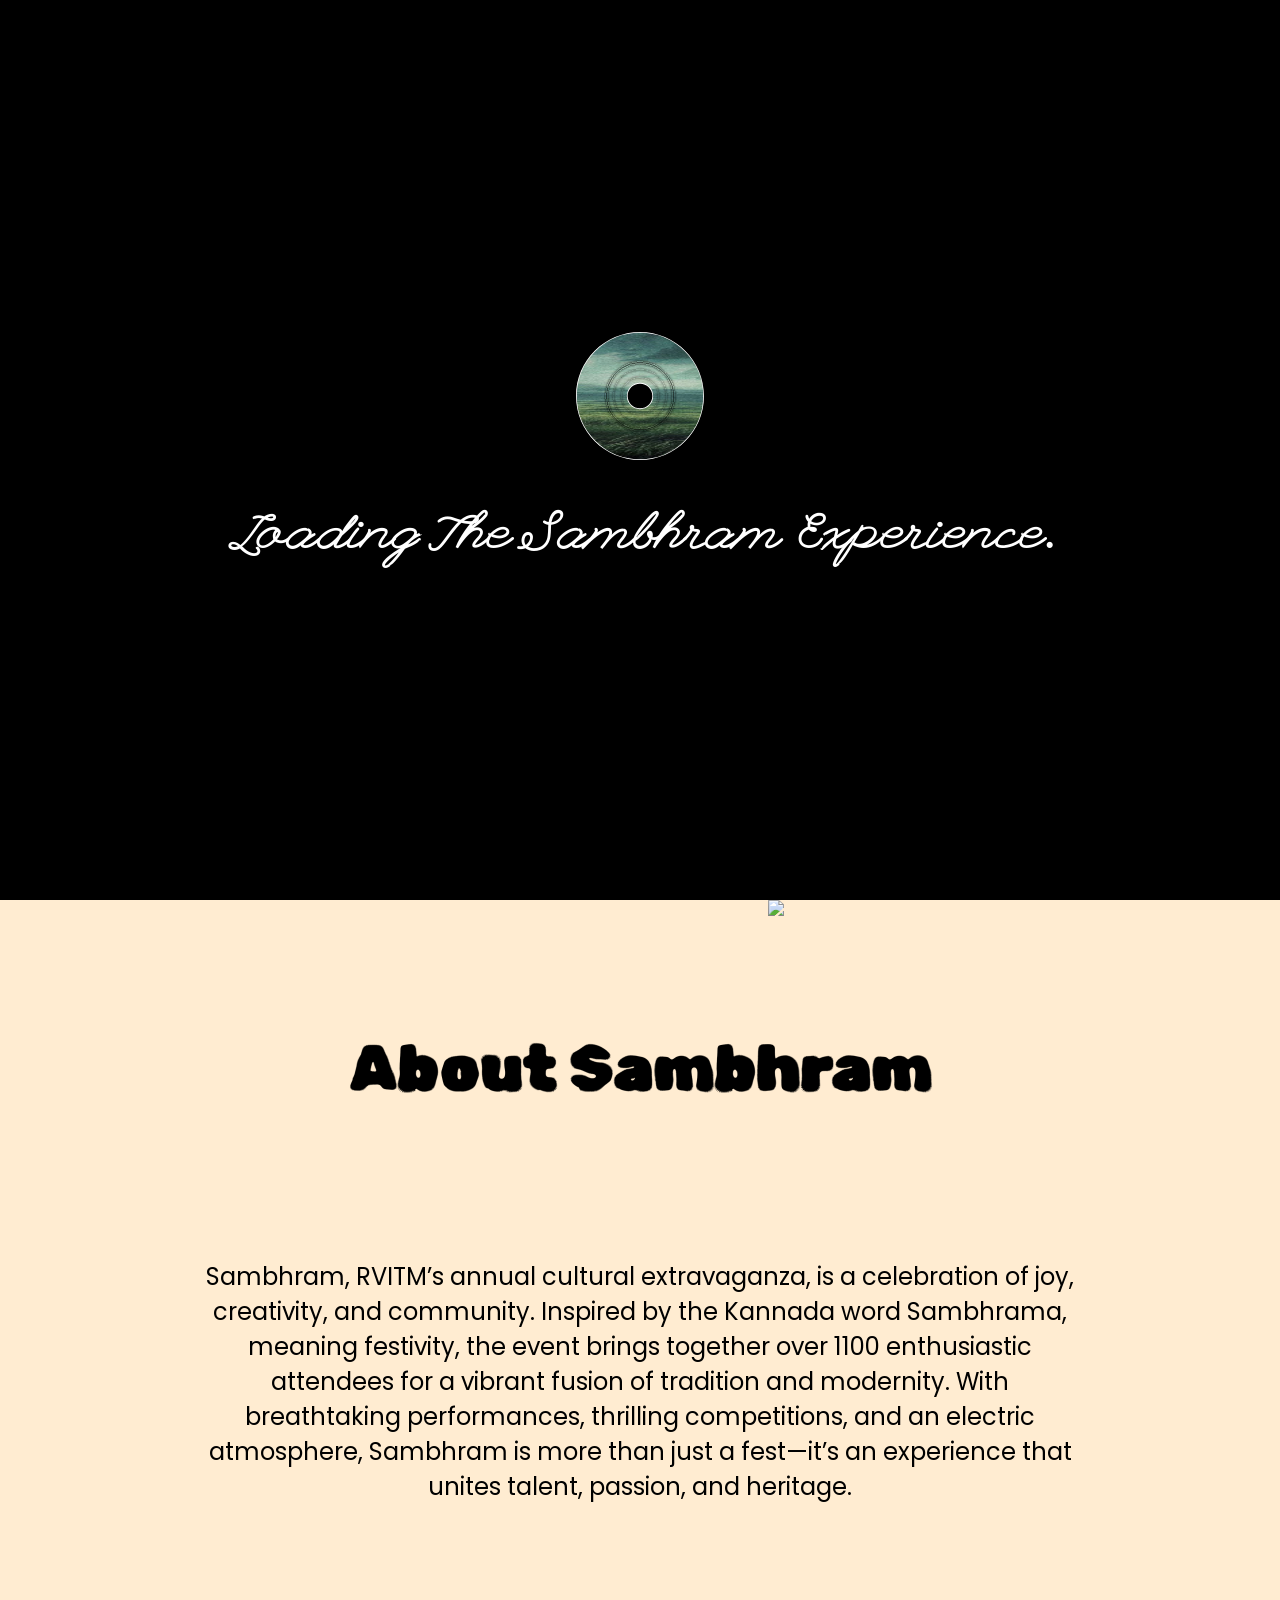
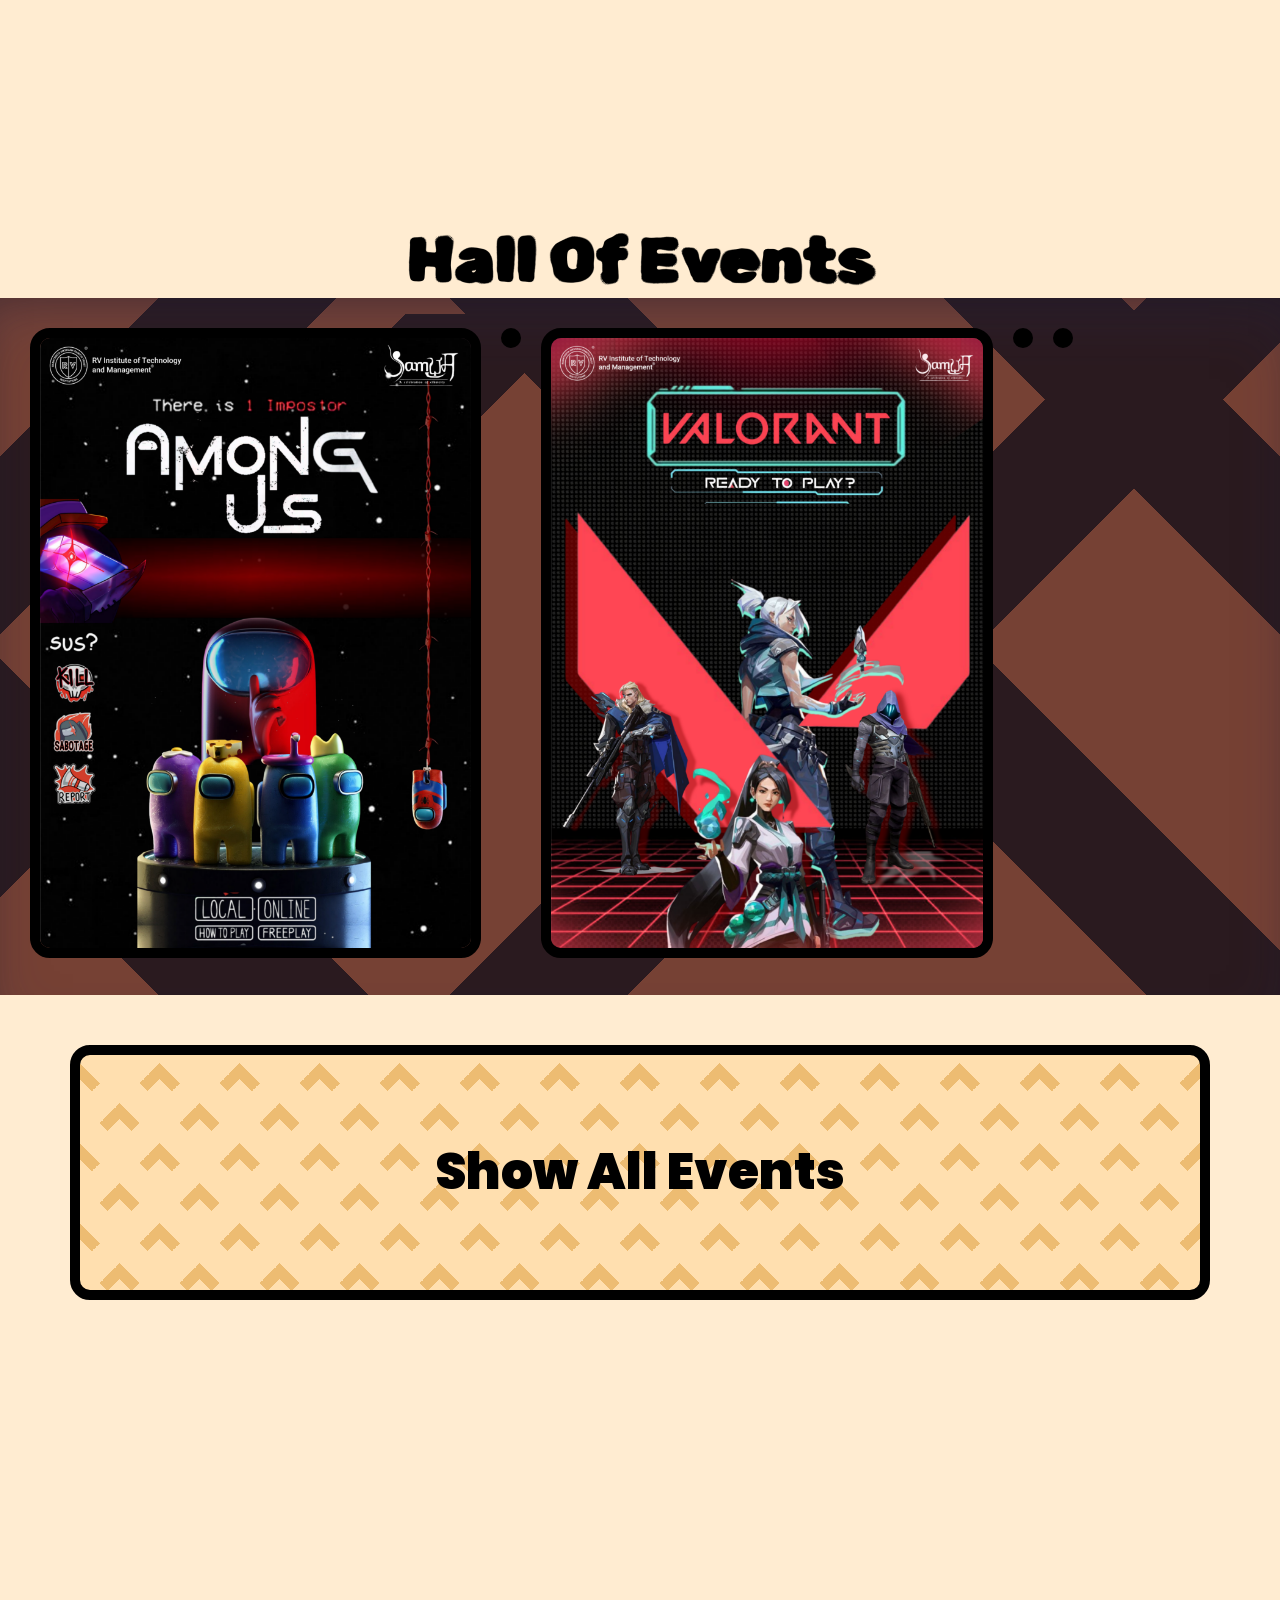
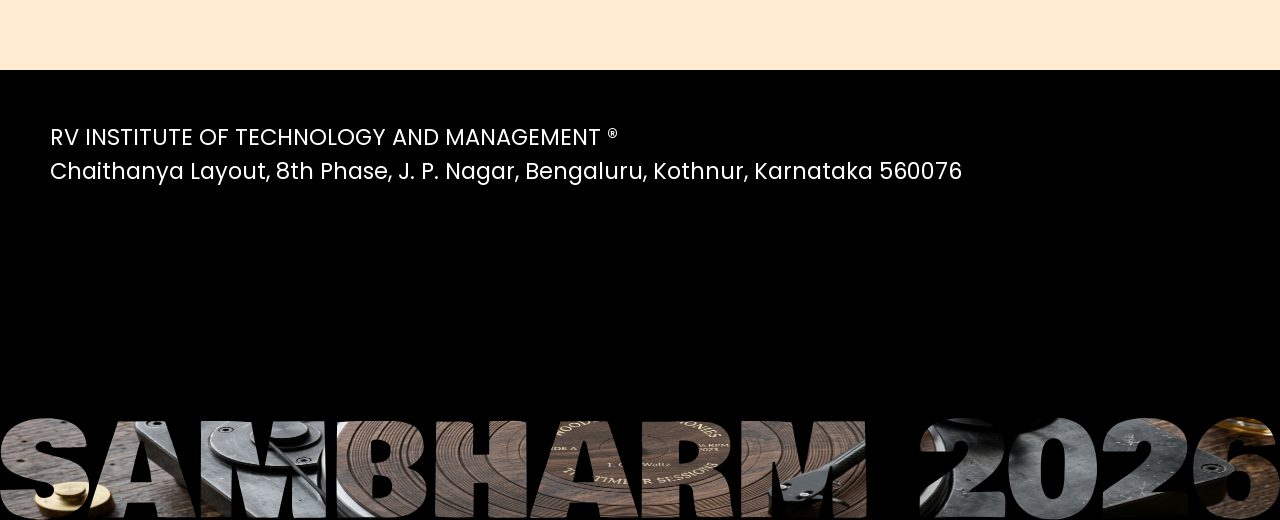
==== index.html @ 16667d4e "events redirect" ====
<!DOCTYPE html>
<html lang="en">

<head>
    <meta charset="UTF-8">
    <meta name="viewport" content="width=device-width, initial-scale=1.0">
    <title>Sambhram2026</title>

    <link rel="stylesheet" href="style.css">
</head>

<body>
    <div class="load" id="load">
        <img src="./img/disk.svg" class="loadimg">
        <h3>Loading The Sambhram Experience.</h3>
    </div>


    <menu class="menu-btn" id="menu">Menu</menu>

    <header>
        <div class="logo"><img src="img/rvlogo.avif" alt=""><img  class="sam" src="img/samlogo.avif" alt=""></div>
        <nav>
            <ul>
                <li class="active">Home</li>
                <li><a href="./events.html">  Events </a></li>
                <li><a href="./contact.html"> Contact Us </a></li>
            </ul>
        </nav>
    </header>
    <div class="banner">
        <div id="bg_city"></div>
        <div class="content">
            <div class="item">
                <div>
                    <p>Annual Cultural Fest - 23rd and 24th April</p>
                    <p>RV INSTITUTE OF TECHNOLOGY AND MANAGEMENT ®</p>
                </div>
            </div>
        </div>
    </div>

    <div class="bob" id="bob">
       Step into Roots and Rhythm, where the soil beneath our feet meets the soul in our stride. This isn’t just a theme, it’s a homecoming to the sounds that define us. Experience a raw, unplugged journey from the deep-seated traditions of our ancestors to the vibrant, modern beats that keep us moving today.
    </div>

    <main>
        <div class="friend">
            <div class="me abt">
                <h1>About Sambhram</h1><br>
                <p>
                    Sambhram, RVITM’s annual cultural extravaganza, 
                    is a celebration of joy, creativity, and community. 
                    Inspired by the Kannada word Sambhrama, meaning festivity, 
                    the event brings together over 1100 enthusiastic attendees 
                    for a vibrant fusion of tradition and modernity. 
                    With breathtaking performances, thrilling competitions, 
                    and an electric atmosphere, Sambhram is more than just a 
                    fest—it’s an experience that unites talent, passion, and heritage.
                </p>
            </div>


            <img src="./img/top(1).png" class="treebark"></img>

            <div class="events me" >
                <h1 id="events">Hall Of Events</h1>
                    <div class="events-grid" id="scroll-lock-event">
                        <a href="./events.html?action=amon" style="color: black;"><img src="./img/amongus.png" alt=""></a>
                        <a href="./events.html?action=squ" style="color: black;"><img src="./img/squidgames.png" alt=""></a>
                        <a href="./events.html?action=valo" style="color: black;"><img src="./img/valo.png" alt=""></a>
                        <a href="./events.html?action=roast" style="color: black;"><img src="./img/rapbat.png" alt=""></a>
                        <a href="./events.html?action=mid" style="color: black;"><img src="./img/midver.png" alt=""></a>
                    </div>
                <a href="./events.html" style="color: black;"><div class="view-all">Show All Events</div></a>
            </div>
            
            <!-- <div class="spons">
                <h1 id="spons">Our Sponsors</h1>
                <br>
                <ul>
                    <li><img src="img/1.png" alt=""></li>
                    <li><img src="img/2.png" alt=""></li>
                    <li><img src="img/3.png" alt=""></li>
                    <li><img src="img/4.png" alt=""></li>
                    <li><img src="img/5.png" alt=""></li>
                    <li><img src="img/6.png" alt=""></li>
                    <li><img src="img/7.png" alt=""></li>
                    <li><img src="img/8.png" alt=""></li>
                    <li><img src="img/9.png" alt=""></li>
                    <li><img src="img/10.png" alt=""></li>
                </ul>
            </div> -->

        </div>
    </main>

    <footer>
        <div class="foot">
            <p>
                RV INSTITUTE OF TECHNOLOGY AND MANAGEMENT ®<br>
                Chaithanya Layout, 8th Phase, J. P. Nagar, Bengaluru, Kothnur, Karnataka 560076
            </p>
        </div>
        <img src="./img/load.svg"></img>
    </footer>
    
</body>

<script src="./gsap-public/minified/gsap.min.js"></script>
<script src="./gsap-public/minified/ScrollTrigger.min.js"></script>
<script src="app.js"></script>

</html>
---- style.css ----
@import url('https://fonts.googleapis.com/css2?family=Poppins:ital,wght@0,100;0,200;0,300;0,400;0,500;0,600;0,700;0,800;0,900;1,100;1,200;1,300;1,400;1,500;1,600;1,700;1,800;1,900&display=swap');
@import url('https://fonts.cdnfonts.com/css/allenia');
@import url('https://fonts.googleapis.com/css2?family=Frijole&display=swap');
@import url('https://fonts.googleapis.com/css2?family=League+Script&display=swap');
@import url('https://fonts.googleapis.com/css2?family=Rubik+Spray+Paint&display=swap');
/* @import url('https://fonts.googleapis.com/css2?family=Sedgwick+Ave+Display&display=swap'); */
@import url('https://fonts.googleapis.com/css2?family=Fleur+De+Leah&display=swap');
@import url('https://fonts.googleapis.com/css2?family=Sofia&display=swap');

body {
    margin: 0;
    background-color: #ffecd1;
    font-family: Poppins;
    color: #ffffff;
    overflow-x: hidden;
}

.headspace {
    font-family: "Fleur De Leah", cursive;
    width: 100vw;
    text-align: center;
}

.headspace h1 {
    font-size: 10vw;
    color: #ffd5ae;
    text-shadow: 2px 2px 5px red;
}

.load {
    width:100%;
    height:100vh;
    margin:0;
    padding:0;
    background:#000000;
    display:flex;
    flex-direction: column;
    align-items:center;
    justify-content:center;
    position: absolute;
    top: 0;
    z-index: 9999999;
    cursor: none;
    color: white;
    gap: 50px;
    font-family: "League Script", cursive;
    font-size: 5vh;
}

.loadimg {
    width: 10%;
    animation: rotating 2s linear infinite;
}

@keyframes rotating {
    from{
        -webkit-transform: rotate(0deg);
    }
    to{
        -webkit-transform: rotate(360deg);
    }
}

footer {
    height: 50vh;
    display: flex;
    flex-direction: column;
    z-index: 9999999;
    background-color: #000;
}

.foot {
    padding: 50px;
    flex-grow: 1;
    font-size: 2.5vh;
}

footer img {
    width: 100%;
}

:root {
    --width: min(1300px, 100%);
}

* {
    list-style: none;
    padding: 0;
    margin: 0;
    box-sizing: border-box;
}

header {
    width: var(--width);
    margin: auto;
    height: 150px;
    display: flex;
    justify-content: space-between;
    align-items: center;
    position: relative;
    z-index: 10;
    padding-inline: 20px;
    /* background-image: linear-gradient(to bottom, #000, #0000); */
    text-shadow: 0px 5px 5px black;
    /* backdrop-filter: blur(5px); */
}

header .logo img {
    height: 100px;
}

header .sam img {
    height: 150px;
}

header nav ul {
    display: flex;
    gap: 2em;
}

header nav ul li.active {
    border-bottom: 1px solid #eee8;
}

#bg_city {
    margin-top: -150px;
}


.banner {
    position: relative;
    min-height: 100vh;
}

.banner .content {
    position: absolute;
    width: var(--width);
    height: 80%;
    top: 55%;
    left: 50%;
    transform: translate(-50%, -50%);
    padding: 20px;
    display: grid;
    grid-template-rows: 10vh 40vh 20vh;
    text-align: center;
}

#menu {
    border-radius: 50px; 
    transition: border-radius 0.4s cubic-bezier(0.175, 0.885, 0.32, 1.275), 
                background-color 0.3s ease;
}

#menu.is-open {
    border-radius: 20px;
    background-color: #4b3f2e;
    color: #c6a679;
}

@keyframes bounceIn {
    0% { transform: scale(0.5); opacity: 0; }
    100% { transform: scale(1); opacity: 1; }
}

.bounce-animate {
    animation: bounceIn 0.5s cubic-bezier(0.175, 0.885, 0.32, 1.275);
    list-style: none;
    padding: 0;
    margin: 0;
}

.bob {
    width: 100vw;
    font-size: 3em;
    padding: 50px;
    opacity: 0;
    position: absolute;
    text-align: center;
    font-weight: 900;
    font-family: "Sofia", cursive;
    color: #ffecd1;
    text-shadow: 0px 0px 5px black;
    scale: 2;
}

main {
    display: flex;
    flex-direction: column;
    justify-content: center;
    align-items: center;
    padding-block: 5em;
    gap: 5em;
    position: relative;
    /* background-color: #ffecd1; */
    color: #000;
}

main::after {
    width: 100%;
    height: 100px;
    content: '';
    position: absolute;
    z-index: 100;
    left: 0;
    bottom: 100%;
    /* background-image: linear-gradient(to top, #ffecd1, #0000); */
}

.friend {
    /* width: var(--width); */
    padding-inline: 20px;
}

.friend ul {
    display: flex;
    flex-wrap: wrap;
    justify-content: center;
    align-items: center;
    gap: 2em;
}

.banner .content .item:nth-child(1) {
    display: flex;
    flex-direction: column;
    align-content: center;
    font-size: clamp(0.5rem, 5vw, 1rem);
    transform: translateY(-120px);
}

a {
    color: white;
    text-decoration: none;
}

nav {
    background-color: #00000092;
    padding: 10px 30px 10px 30px;
    backdrop-filter: blur(5px);
    /* border-radius: 50px; */
}

a:hover {
    font-style: italic;
    font-size: 20px;
}

.banner .title p {
    margin: 0;
    padding: 0;
}

.friend ul img {
    height: 50px;
}

.treebark {
    position: absolute;
    width: 40vw;
    right: 0;
    top: 0;
    z-index: -1;
}

.me {
    text-align: center;
    margin-bottom: 15em;
    padding: 50px;
}

.disk {
    position: fixed;
    top: -70vh;
    width: 70vw;
    left: 15vw;
    z-index: -1;
    animation: rotating 20s linear infinite;
    /* animation-timeline: view(); */
}

.me h1,
.me h2 {
    font-family: "Rubik Spray Paint", system-ui;
    font-weight: 500;
    z-index: 99;
}

.me h1 {
    font-size: 4em;
}

.me h2 {
    font-size: 4em;
}

.me p {
    /* font-family: "Sedgwick Ave Display", cursive; */
    font-size: 1.5em;
    padding: 10vw;
}

.abt {
    margin-bottom: 10vh;
}

.spons{
    text-align: center;
    padding: 50px;
}

.lorem {
    padding-inline: 20px;
    width: var(--width);
    columns: 400px 2;
}

.events-grid {
    left: 0;
    display: flex;
    flex-direction: row;
    max-height: 90vh;
    width: auto;
    overflow-x: scroll;
    overflow-y: hidden;
    scroll-behavior: smooth;
    gap: 20px;
    width: 100vw;
    margin-left: calc(-50vw + 50%);
    margin-right: calc(-50vw + 50%);
    background:
    linear-gradient(135deg, #0000 20.5%, #2a1a1f 0 29.5%, #0000 0) 0 16px,
    linear-gradient(45deg, #0000 8%, #2a1a1f 0 17%, #0000 0 58%) 32px 0,
    linear-gradient(
      135deg,
      #0000 8%,
      #2a1a1f 0 17%,
      #0000 0 58%,
      #2a1a1f 0 67%,
      #0000 0
    ),
    linear-gradient(
      45deg,
      #0000 8%,
      #2a1a1f 0 17%,
      #0000 0 58%,
      #2a1a1f 0 67%,
      #0000 0 83%,
      #2a1a1f 0 92%,
      #0000 0
    ),
    #764134;
    padding: 30px;
    box-shadow: rgba(50, 50, 93, 0.25) 0px 30px 60px -12px inset, rgba(0, 0, 0, 0.3) 0px 18px 36px -18px inset;
}

.view-all {
    min-width: 20vw;
    --size: 80px; /* control the size */
  --color: #ffdfaf;

  --l: var(--color) 20%, #00000000 0;
  --bg: 35%, #edbc72 0 45%, var(--color) 0;
  background: linear-gradient(
      45deg,
      var(--l) 45%,
      var(--color) 0 70%,
      #db777700 0
    ),
    linear-gradient(-45deg, var(--l) var(--bg) 70%, #0000 0),
    linear-gradient(45deg, var(--color) var(--bg));
  background-size: var(--size) var(--size);
    display: flex;             
    align-items: center; 
    justify-content: center;
    border: rgb(0, 0, 0) solid 10px ;
    border-radius: 20px;
    padding: 80px;
    font-size: 50px;
    font-weight: 900;
    transition: all 300ms ease-in;
    margin-top: 50px;
}

.view-all:hover ~ .events-grid img{
    opacity: 0;
}

.view-all:hover {
    transform: scale(1.01);
}

.card:hover {
    scale: 1.01;
}

.inner-card {
    height: auto;
    width: 20vw;
    padding: 30px;
    background: radial-gradient(125% 125% at 10% 10%, #080303 10%, rgba(13, 13, 13, 0.636) 100%);
    backdrop-filter: blur(5px);
    -webkit-backdrop-filter: blur(5px);
    border: 1px solid rgba(255, 255, 255, 0.36);
    display: flex;
    flex-direction: column;
    animation: unfadee 0.5s;
}

@keyframes unfadee {
    from{
        opacity: 0;
    } to {
        opacity: 1;
    }
}

.inner-card:hover {
    opacity: 0;
    animation: fadee 0.5s;
}

@keyframes fadee {
    from{
        opacity: 1;
    } to {
        opacity: 0;
    }
}

.inner-card h1 {
    flex-grow: 1;
}

.try {
    height: 50vh;
    background-color: #000;
    display: flex;
    /* padding: 20px */
    max-height: 70vh;
    border: 1px solid rgb(255, 225, 182);
    background-size: cover;
    background-position: center;
    background-repeat: no-repeat;
}

.events-grid img {
    max-height: 70vh;
    border: rgb(0, 0, 0) solid 10px ;
    border-radius: 20px;
    transition: all 300ms ease-in;
}

.events-grid img:hover {
    transform: rotateZ(1deg) rotateY(10deg) scale(1.1);
    box-shadow: 0 5em 2em #111;
    -ms-overflow-style: none;   
    scrollbar-width: none;
}

.events-grid::-webkit-scrollbar {
    display: none;
}

.popup {
    position: fixed;
    top: 2vh;
    left: 2vw;
    z-index: 999999;
    width: 96vw;
    height: 96vh;    
    border-radius: 30px;
    background: rgb(0, 0, 0);
    background: radial-gradient(125% 125% at 50% 10%, #000000 40%, rgba(48, 48, 48, 0.598) 100%);
    backdrop-filter: blur(10px);
    -webkit-backdrop-filter: blur(10px);
    display: flex;
    flex-direction: column;
    padding: 20px;
    border: 1px solid rgb(0, 0, 0);
    box-shadow: rgba(0, 0, 0, 0.19) 0px 10px 20px, rgba(0, 0, 0, 0.23) 0px 6px 6px;
    /* rotate: 1deg; */
}

#popcontent{
    display: flex;
    flex-direction: column;
    gap: 2vh;
}

.hidden {
    display: none;
}

.closepop {
    position: absolute;
    width: 30px;
    right: 20px;
}

.closepop:hover {
    scale: 1.2;
}

#imgpop img {
    height: 100%;
    border-radius: 15px;
    box-shadow: rgba(0, 0, 0, 0.783) 0px 7px 29px 0px;
    border: 1px solid rgba(0, 0, 0, 0.498);
}

#pack {
    display: flex;
    flex-direction: row;
    padding: 30px;
    gap: 20px;
    overflow-y: auto;
    overflow-x: hidden;
    -ms-overflow-style: none; 
    scrollbar-width: none;
    /* color: black; */
}

#pack::-webkit-scrollbar {
    display: none;
}


menu { 
    position: fixed;
    z-index: 999999;
    display: none;
    width: 200px;
    padding: 10px;
    text-align: center;
    bottom: 0;
    left: 0;
    margin-left: 50%;
    transform: translateX(-50%);
    margin-bottom: 10px;
    background-color: #ffecd1;
    border-radius: 60px;
    color: black;
    font-weight: 800;
    box-shadow: rgba(0, 0, 0, 0.07) 0px 1px 2px, rgba(0, 0, 0, 0.07) 0px 2px 4px, rgba(0, 0, 0, 0.07) 0px 4px 8px, rgba(0, 0, 0, 0.07) 0px 8px 16px, rgba(0, 0, 0, 0.07) 0px 16px 32px, rgba(0, 0, 0, 0.07) 0px 32px 64px;
}

.footer-info {
    flex-grow: 1;
}

.button {
    padding: 20px;
    background-color: #c6a679;
    border: 2px rgb(255, 255, 255) solid;
    border-radius: 50px;
    color: black;
    font-size: 20px;
    font-variant: small-caps;
    font-weight: 500;
    text-align: center;
    width: 30vw;
    margin-left: calc(100% - 30vw);
}

@media screen and (max-width: 1023px) {

    .me h1,
    .me h2 {
        font-size: 3em;
    }
    .banner .title {
        font-size: 3em;
    }
}

@media screen and (max-width: 767px) {

    .me h1,
    .me h2 {
        font-size: 2em;
    }

    #piano {
        transform: scale(0.4);
    }

    #vangoh {
        transform: translate(3200px, 800px);
    }

    #musicdisk {
        transform: translateX(600px);
    }

    #tree {
        transform: translateX(-800px);
    }

    #sam {
        transform: translate(15%, 10%) scale(0.7);
        position: absolute;
        top: 50%;
        left: 50%;
    }

    header nav {
        display: none;
    } 

    menu {
        display: block;
    }

    header {
        justify-content: center;
    }

    header .logo img {
        height: 80px;
    }

    .banner .content {
        text-align: center;
    }  

    .me p {
        font-size: 1em;
        padding: 10px;
    }

    .bob {
        font-size: 1.5em;
        scale: 1;
    } 

    .abt {
        margin-bottom: 0px;
    }

    .treebark {
        display: none;
    }

    .load {
        font-size: 3.5vh;
        text-align: center;
    }

    footer {
        position: relative;
    }

    .foot {
        text-align: center;
        font-size: 2vh;
    }

    .events-grid img {
        max-height: 50vh;
    }

    .disk {
        position: fixed;
        top: -25vh;
        width: 100vw;
        left: 0vw;
    }

    #pack {
        flex-direction: column;
        padding: 5px;
    }

    #imgpop img {
        width: 40vw;
        height: auto;
    }

    .button {
        position: relative;
        border-radius: 50px;
        padding: 5px;
        margin-top: 30px;
        width: 100%;
        margin-left: 0;
    }

    .inner-card {
        background: radial-gradient(80% 125% at 20% 5%, #000000b7 20%, rgba(48, 48, 48, 0.598) 100%);
        width: 100%;
        border-radius: 20px;
        backdrop-filter: blur(0px);
    -webkit-backdrop-filter: blur(0px);
    }

    .loadimg {
        width: 50%;
    }

    .instructions p {
        font-size: 15px;
    }

}
#bg_city {
    width: 100%;
    height: 100vh;
    overflow: hidden;
}
#bg_city svg {
    width: 100%;
    height: 100%;
    object-position: center;
}
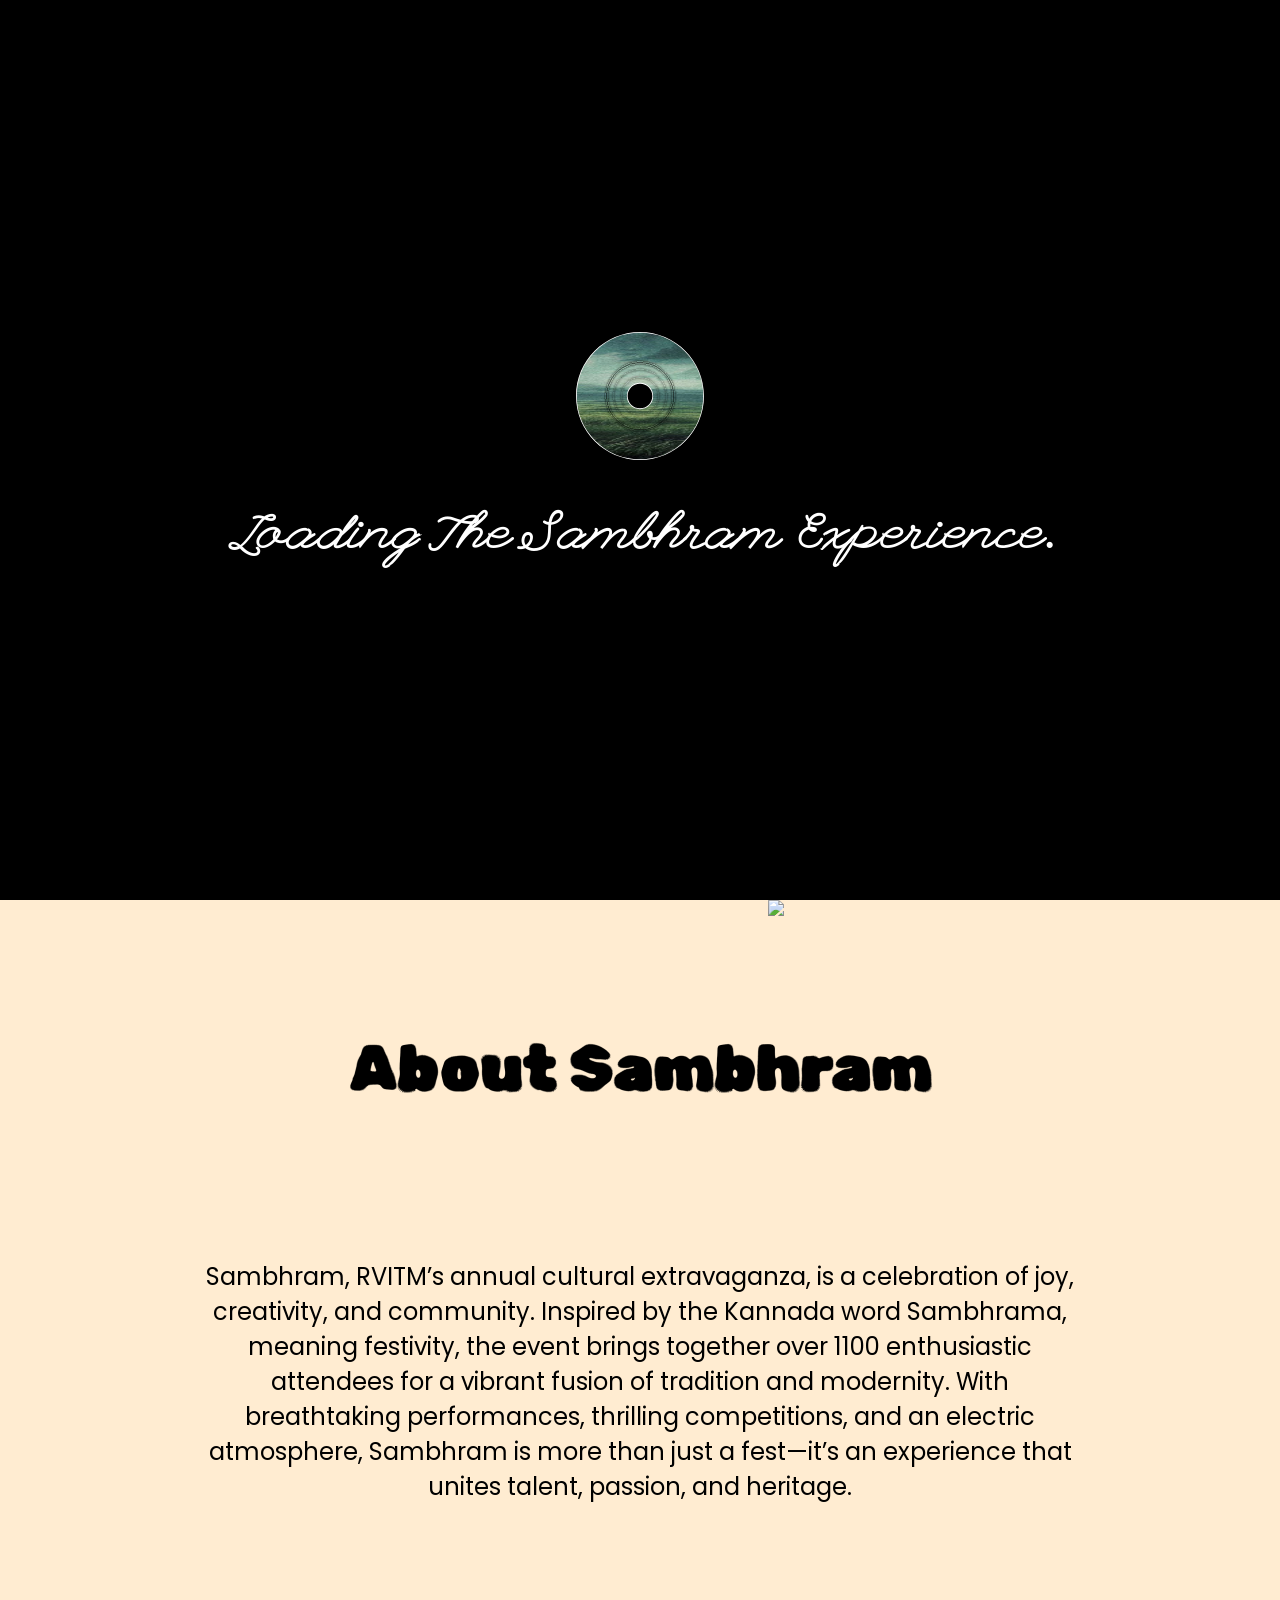
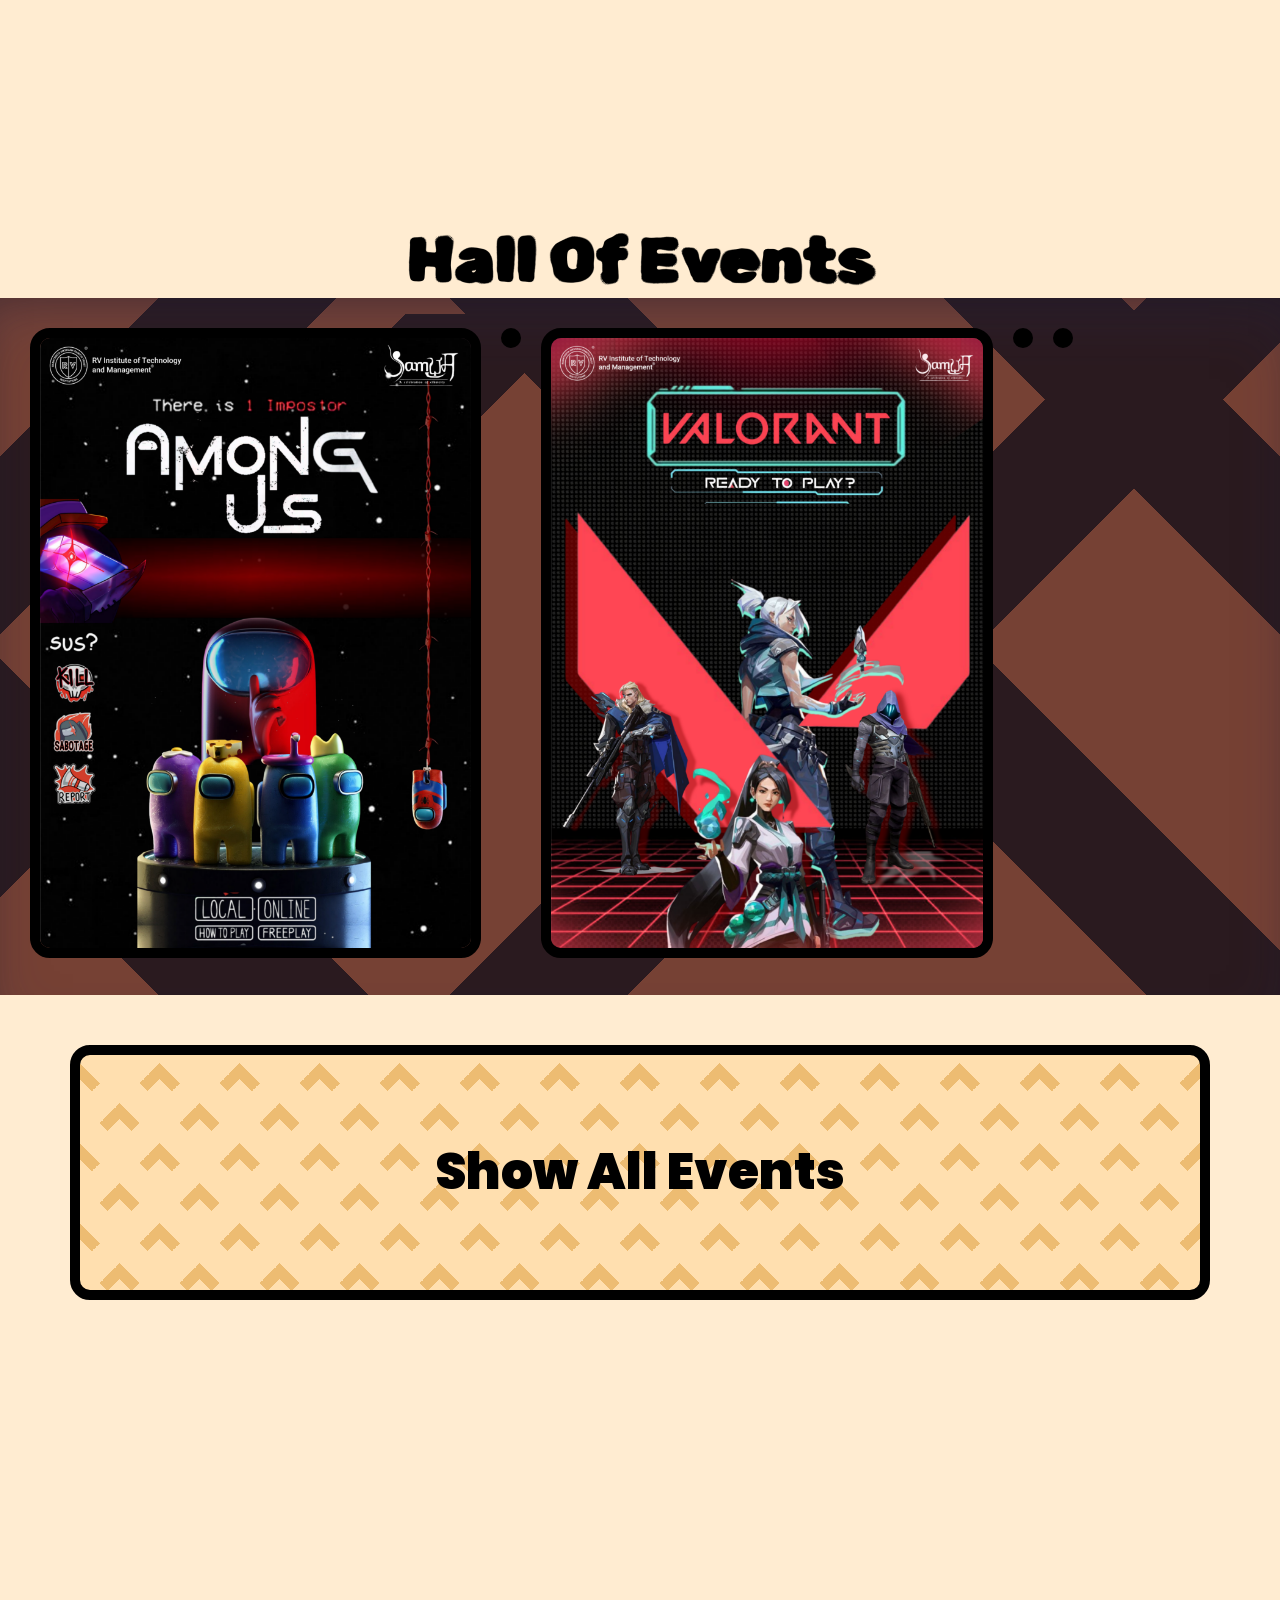
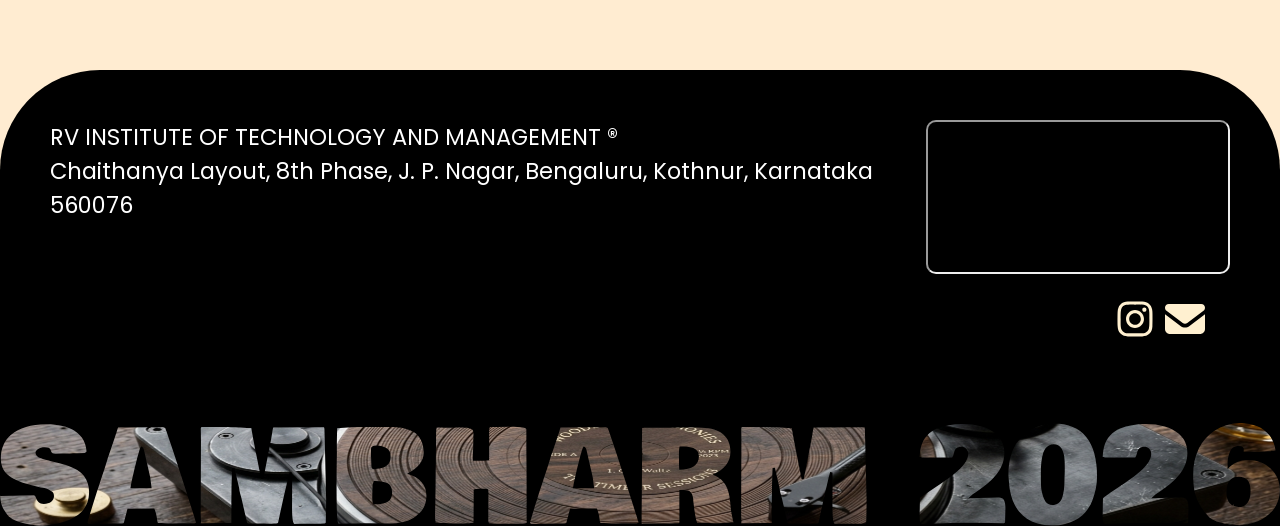
==== commit 7df3e2f5: "footer redesign" ====
--- a/index.html
+++ b/index.html
@@ -101,6 +101,13 @@
                 RV INSTITUTE OF TECHNOLOGY AND MANAGEMENT ®<br>
                 Chaithanya Layout, 8th Phase, J. P. Nagar, Bengaluru, Kothnur, Karnataka 560076
             </p>
+            <div class="icons">
+                <iframe src="https://www.google.com/maps/embed?pb=!1m18!1m12!1m3!1d886.6605672482002!2d77.57584467351671!3d12.872770668658505!2m3!1f0!2f0!3f0!3m2!1i1024!2i768!4f13.1!3m3!1m2!1s0x3bae6ab2ff6b8611%3A0x8417272c1b6f4d24!2sRV%20INSTITUTE%20OF%20TECHNOLOGY%20AND%20MANAGEMENT%20%C2%AE!5e1!3m2!1sen!2sin!4v1774970377785!5m2!1sen!2sin" max-width="600" max-height="700" style="border-radius:10px;" allowfullscreen="" loading="lazy" referrerpolicy="no-referrer-when-downgrade"></iframe>
+                <div class="ico">
+                    <a href="https://www.instagram.com/sambhram.rvitm/" target="_blank"><img src="./img/ig.svg" alt="instagram" style="color: wheat; height: 50px;"></a>
+                    <a href="mailto:sambhram.rvitm@rvei.edu.in" target="_blank"><img src="./img/mail.svg" alt="instagram" style="color: wheat; height: 50px;"></a>
+                </div>
+            </div>
         </div>
         <img src="./img/load.svg"></img>
     </footer>
--- a/style.css
+++ b/style.css
@@ -62,17 +62,41 @@
 }
 
 footer {
-    height: 50vh;
+    min-height: 50vh;
     display: flex;
     flex-direction: column;
     z-index: 9999999;
     background-color: #000;
+    border-top-left-radius: 100px;
+    border-top-right-radius: 100px;    
 }
 
 .foot {
     padding: 50px;
     flex-grow: 1;
     font-size: 2.5vh;
+    display: flex;
+    flex-direction: row;
+}
+
+.foot p{
+    flex-grow: 1;
+}
+
+.icons {
+    display: flex;
+    flex-direction: column;
+    align-items: end;
+}
+
+.ico {
+    display: flex;
+    flex-direction: row;
+    padding: 20px;
+}
+
+.icons iframe {
+    flex-grow: 1;
 }
 
 footer img {
@@ -700,6 +724,23 @@
         font-size: 15px;
     }
 
+    .foot {
+        flex-direction: column;
+    }
+
+    .icons {
+        align-items: center;
+    }
+
+    .view-all {
+        width: 100%;
+        min-height: 30px;
+        font-size: 25px;
+        padding: 5px;
+        border-radius: 50px;
+        border: 2px solid black;
+    }
+
 }
 #bg_city {
     width: 100%;
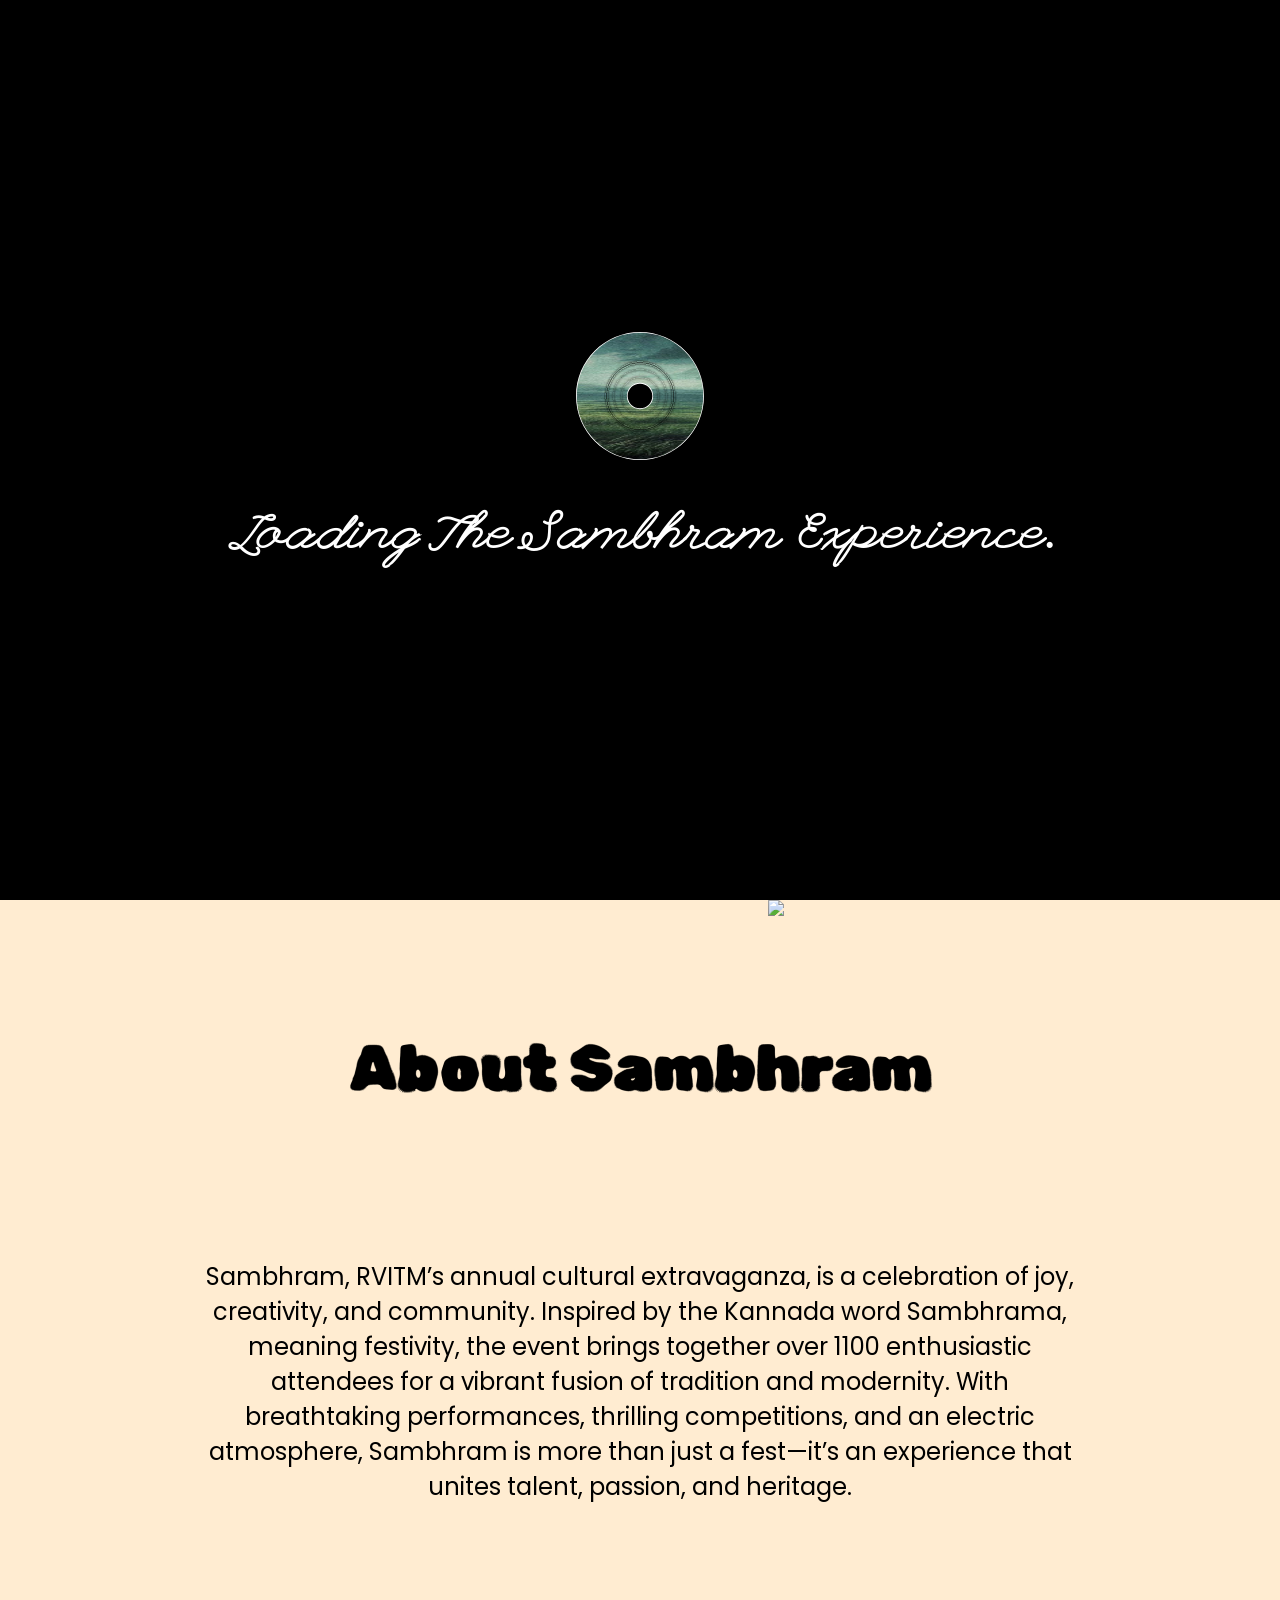
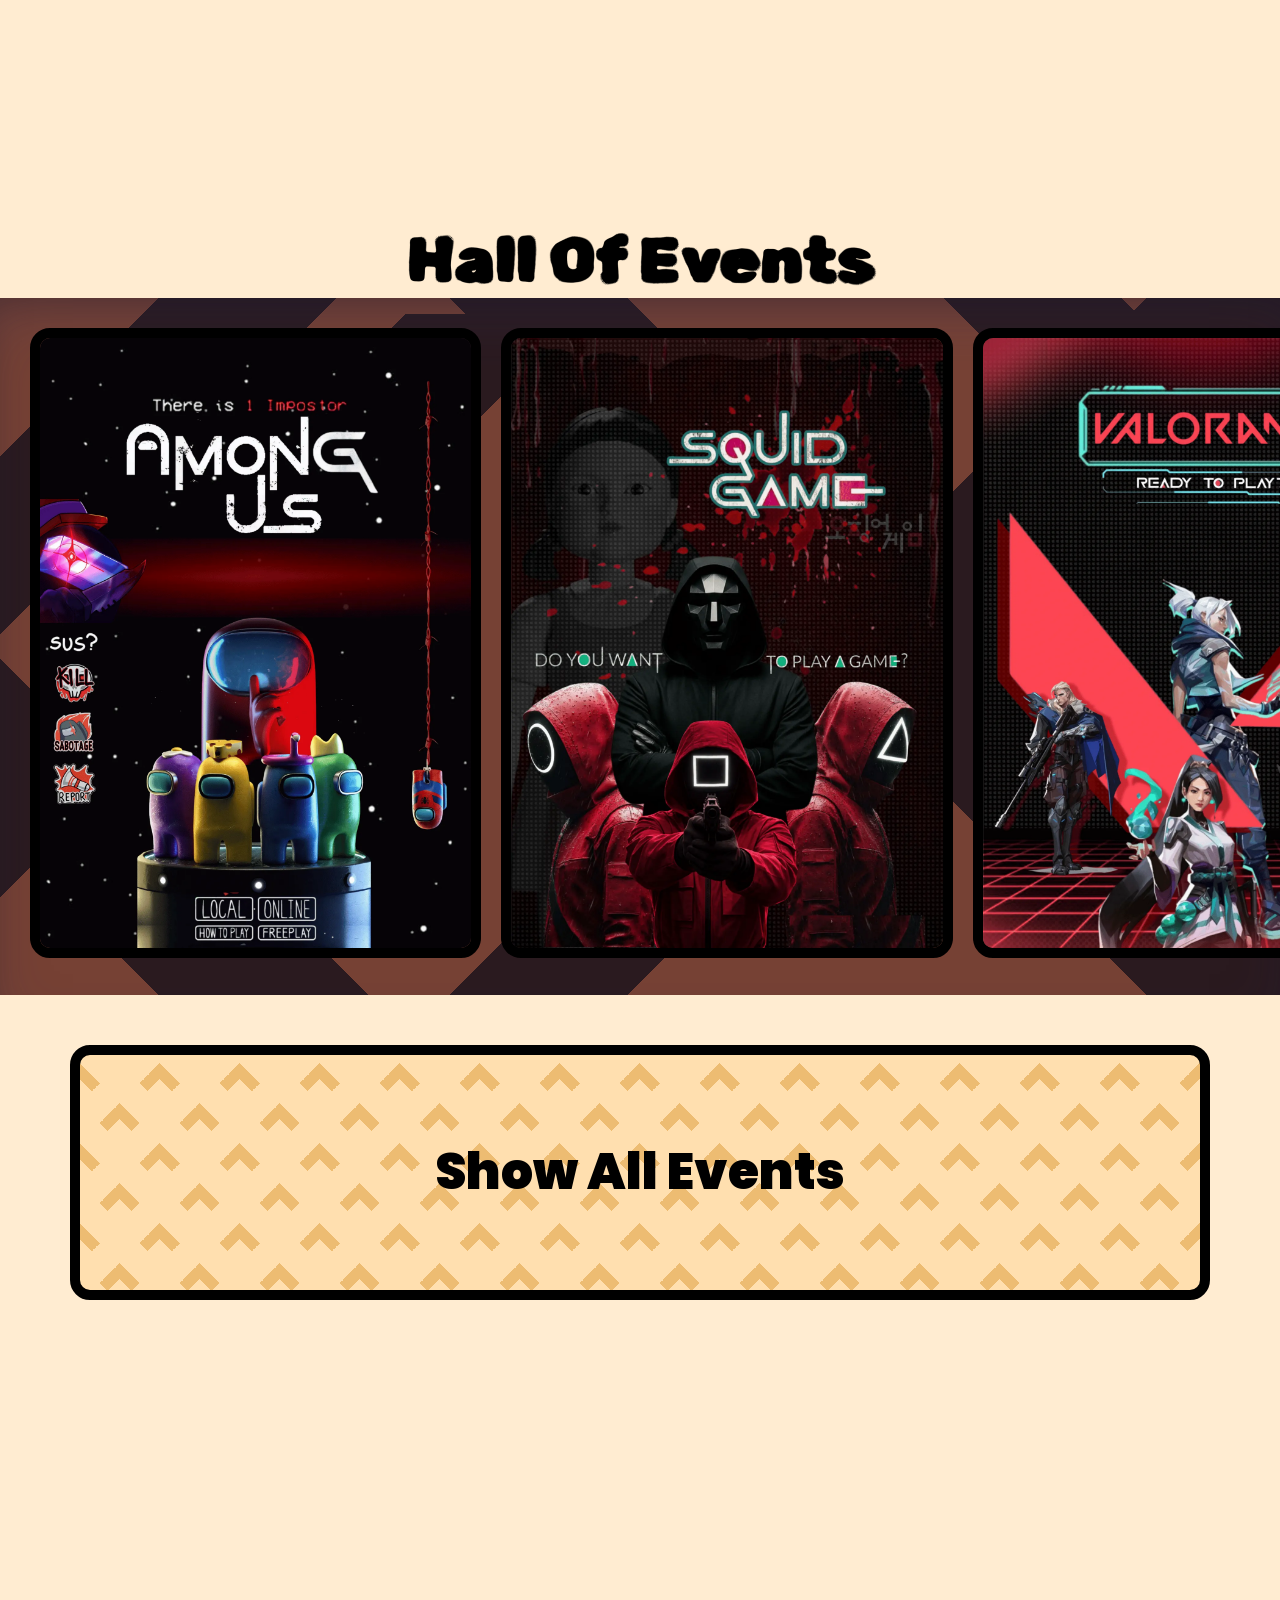
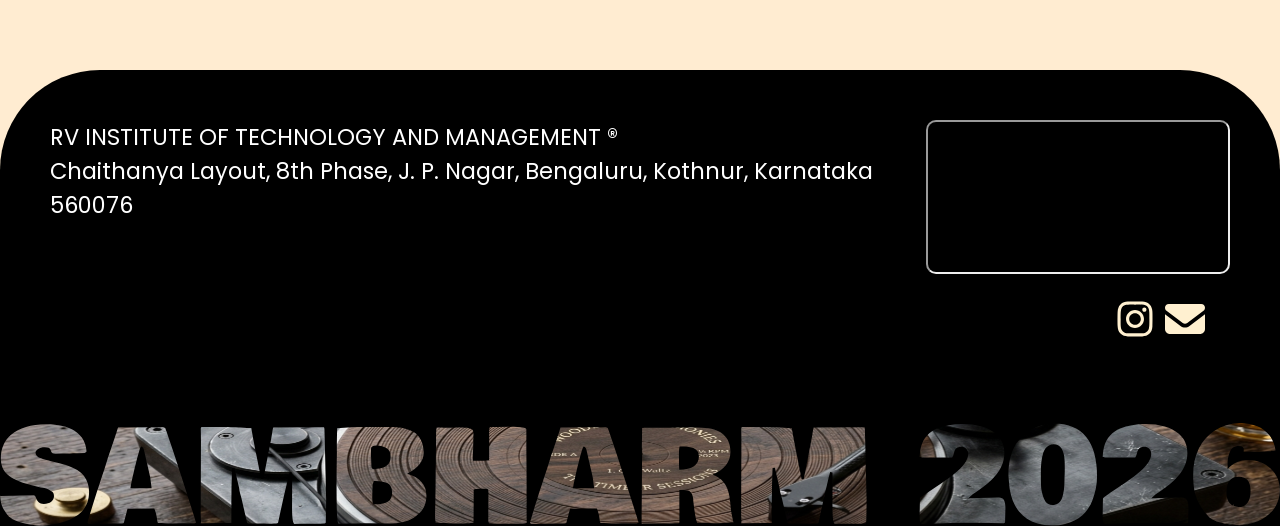
==== commit bb425a1f: "make images faster" ====
--- a/index.html
+++ b/index.html
@@ -66,11 +66,11 @@
             <div class="events me" >
                 <h1 id="events">Hall Of Events</h1>
                     <div class="events-grid" id="scroll-lock-event">
-                        <a href="./events.html?action=amon" style="color: black;"><img src="./img/amongus.png" alt=""></a>
-                        <a href="./events.html?action=squ" style="color: black;"><img src="./img/squidgames.png" alt=""></a>
-                        <a href="./events.html?action=valo" style="color: black;"><img src="./img/valo.png" alt=""></a>
-                        <a href="./events.html?action=roast" style="color: black;"><img src="./img/rapbat.png" alt=""></a>
-                        <a href="./events.html?action=mid" style="color: black;"><img src="./img/midver.png" alt=""></a>
+                        <a href="./events.html?action=amon" style="color: black;"><img src="./img/amongus.webp" alt=""></a>
+                        <a href="./events.html?action=squ" style="color: black;"><img src="./img/squidgames.webp" alt=""></a>
+                        <a href="./events.html?action=valo" style="color: black;"><img src="./img/valo.webp" alt=""></a>
+                        <a href="./events.html?action=roast" style="color: black;"><img src="./img/rapbat.webp" alt=""></a>
+                        <a href="./events.html?action=mid" style="color: black;"><img src="./img/midver.webp" alt=""></a>
                     </div>
                 <a href="./events.html" style="color: black;"><div class="view-all">Show All Events</div></a>
             </div>
--- a/style.css
+++ b/style.css
@@ -426,6 +426,13 @@
     border: 1px solid rgba(255, 255, 255, 0.36);
     display: flex;
     flex-direction: column;
+    animation: fadee 0.5s;
+    opacity: 0;
+    cursor: pointer;
+}
+
+.inner-card:hover {
+    opacity: 1;
     animation: unfadee 0.5s;
 }
 
@@ -435,11 +442,6 @@
     } to {
         opacity: 1;
     }
-}
-
-.inner-card:hover {
-    opacity: 0;
-    animation: fadee 0.5s;
 }
 
 @keyframes fadee {
@@ -571,6 +573,12 @@
     flex-grow: 1;
 }
 
+.filters{
+    display: flex;
+    flex-direction: row;
+    gap: 10px;
+}
+
 .button {
     padding: 20px;
     background-color: #c6a679;
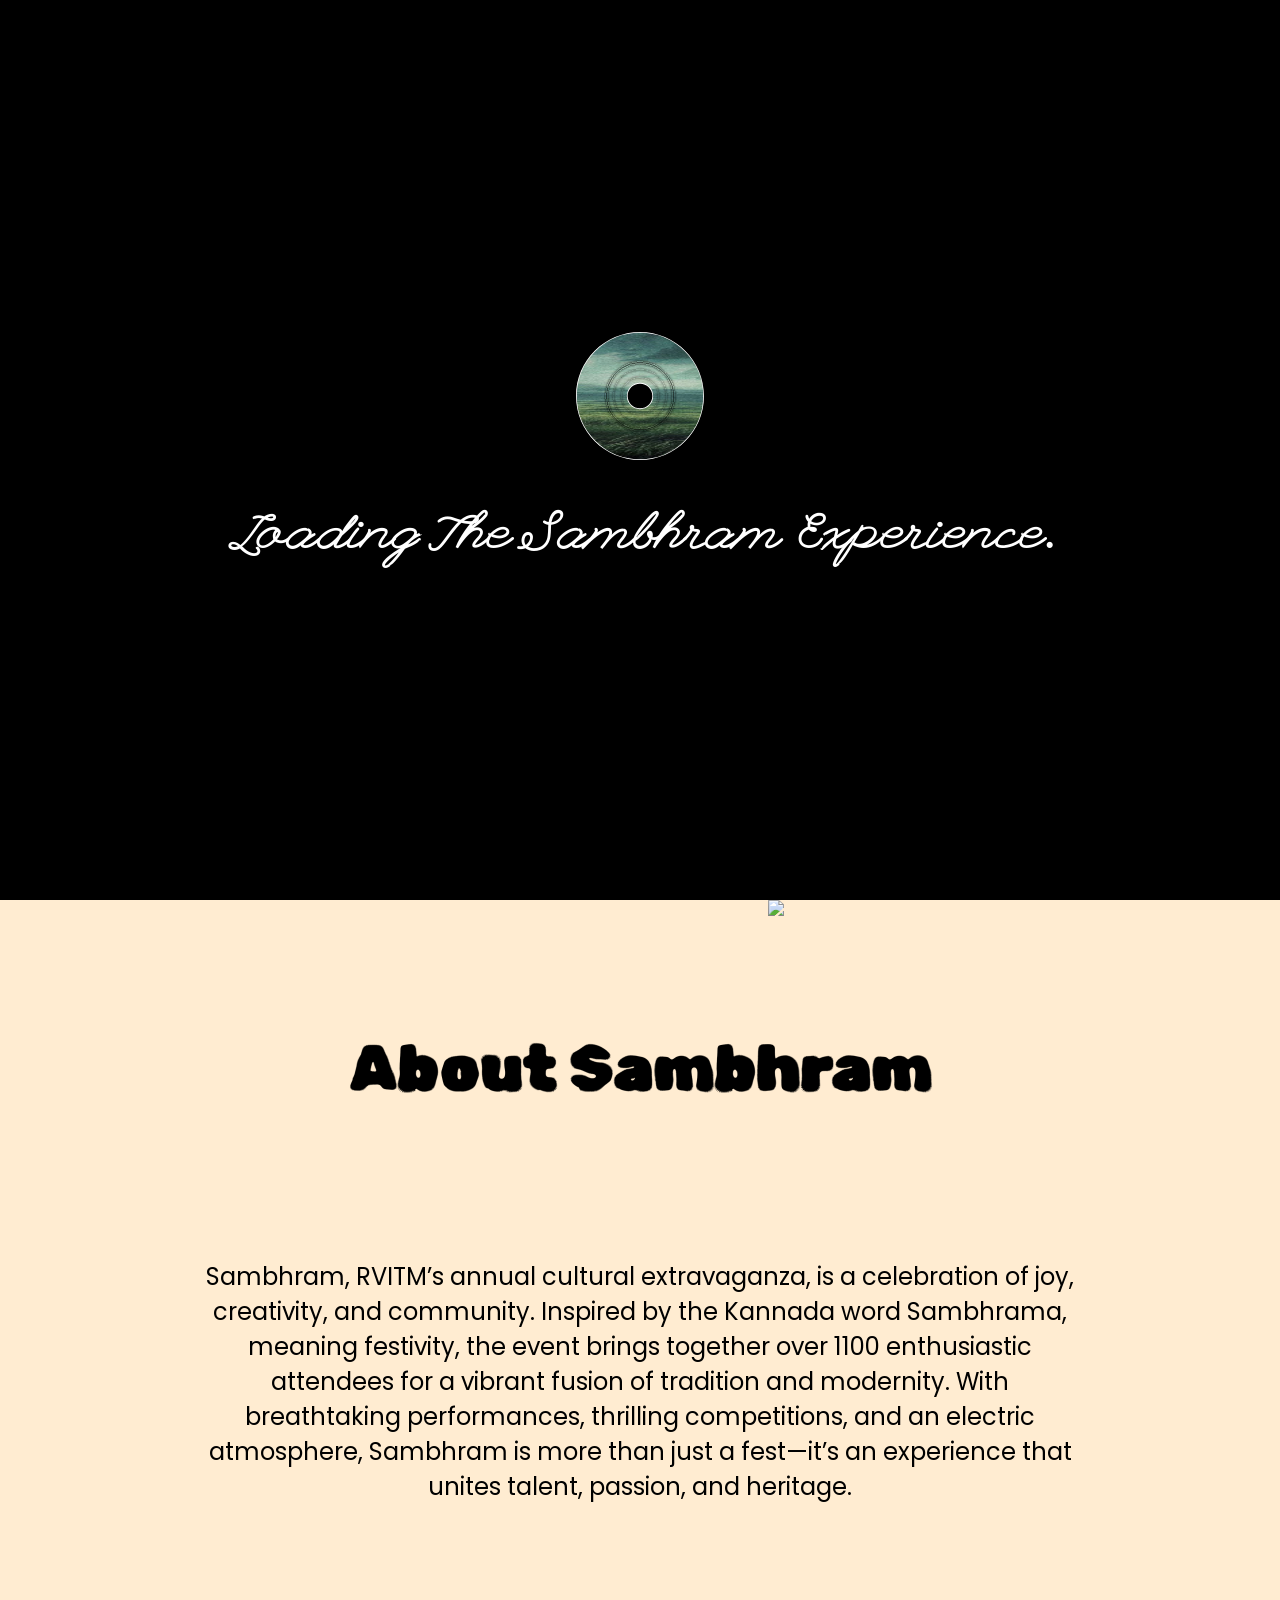
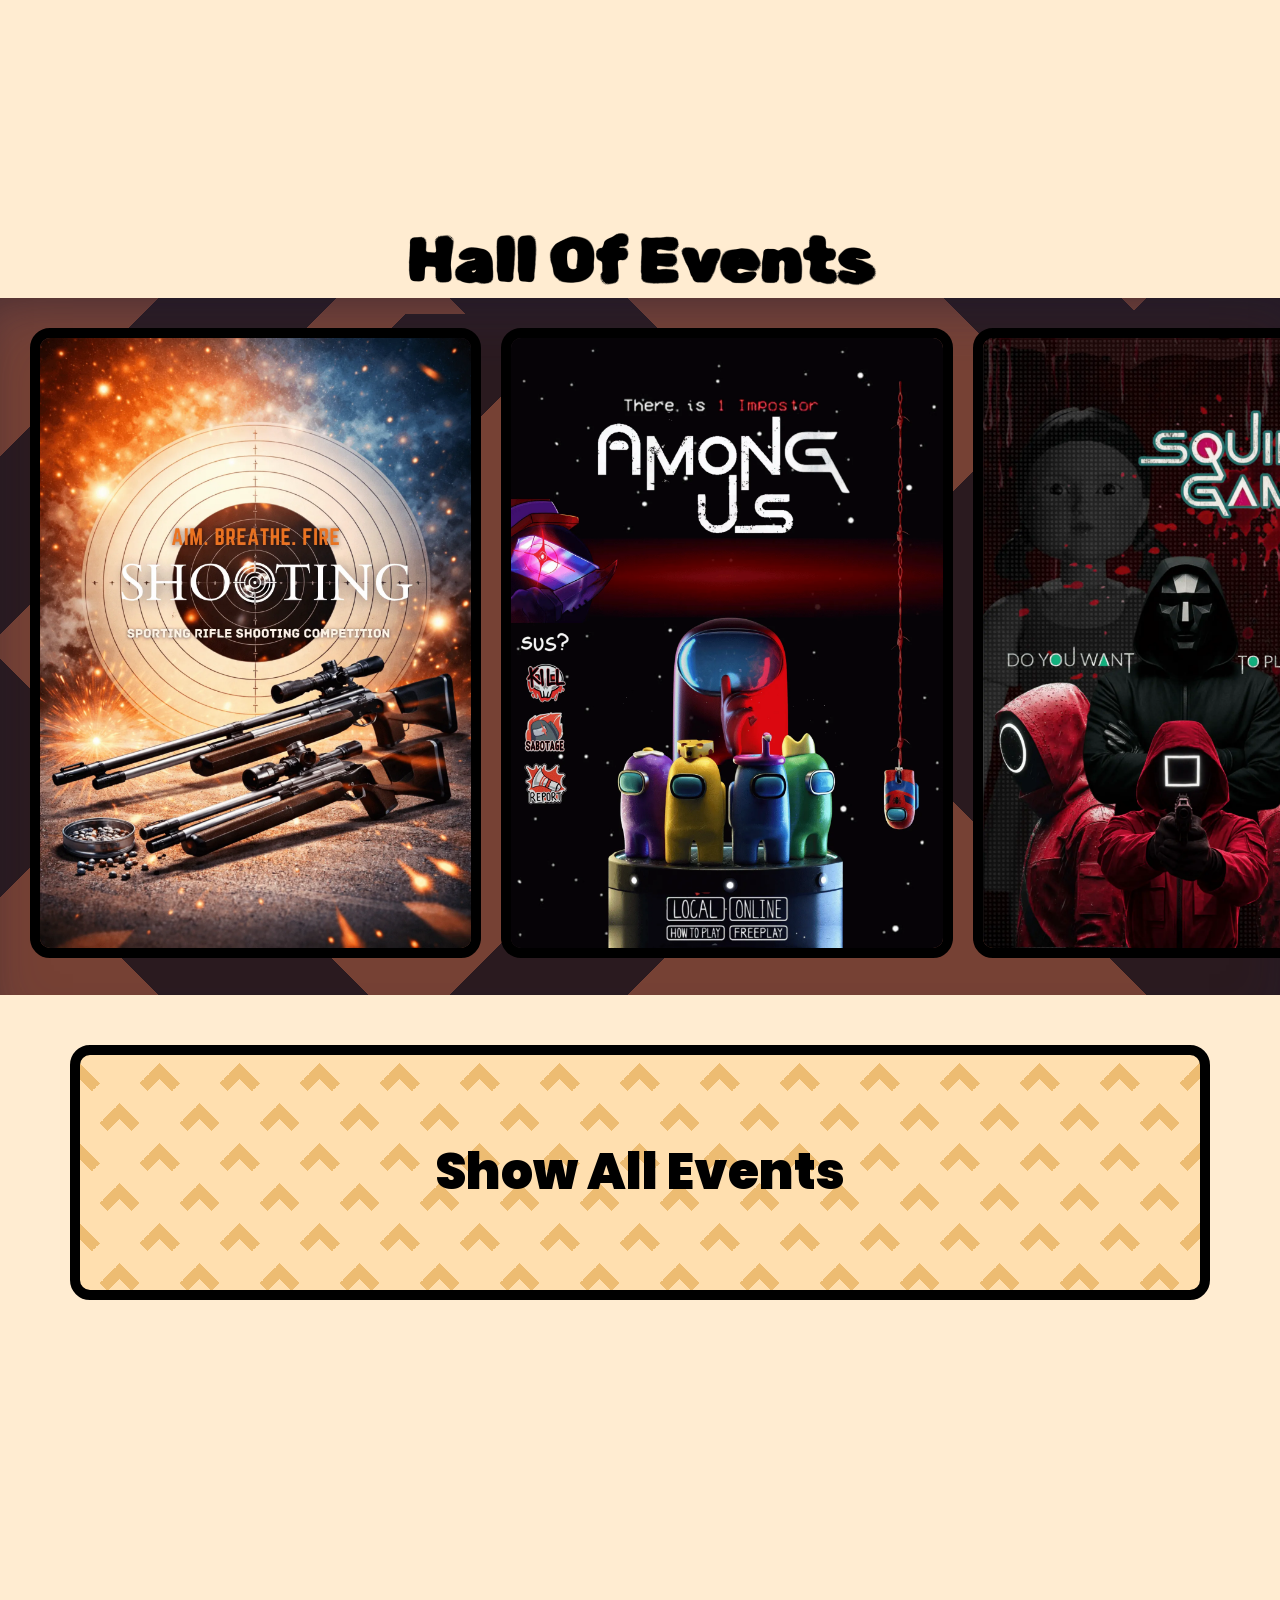
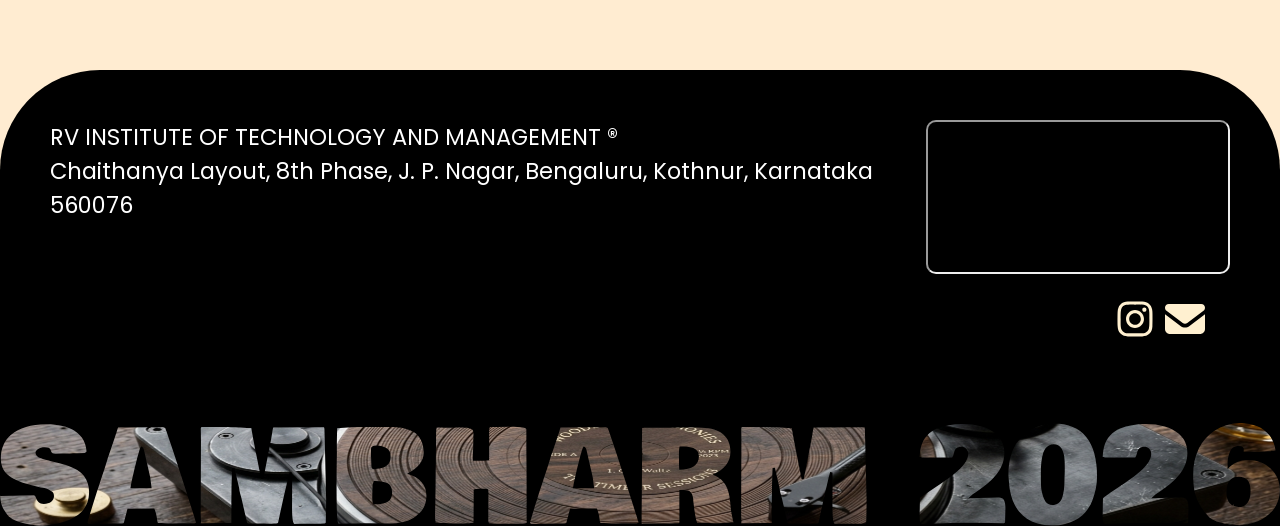
==== commit 8eecf106: "shooting and updating" ====
--- a/index.html
+++ b/index.html
@@ -66,6 +66,7 @@
             <div class="events me" >
                 <h1 id="events">Hall Of Events</h1>
                     <div class="events-grid" id="scroll-lock-event">
+                        <a href="./events.html?action=shoot" style="color: black;"><img src="./img/shooting.webp" alt=""></a>
                         <a href="./events.html?action=amon" style="color: black;"><img src="./img/amongus.webp" alt=""></a>
                         <a href="./events.html?action=squ" style="color: black;"><img src="./img/squidgames.webp" alt=""></a>
                         <a href="./events.html?action=valo" style="color: black;"><img src="./img/valo.webp" alt=""></a>
